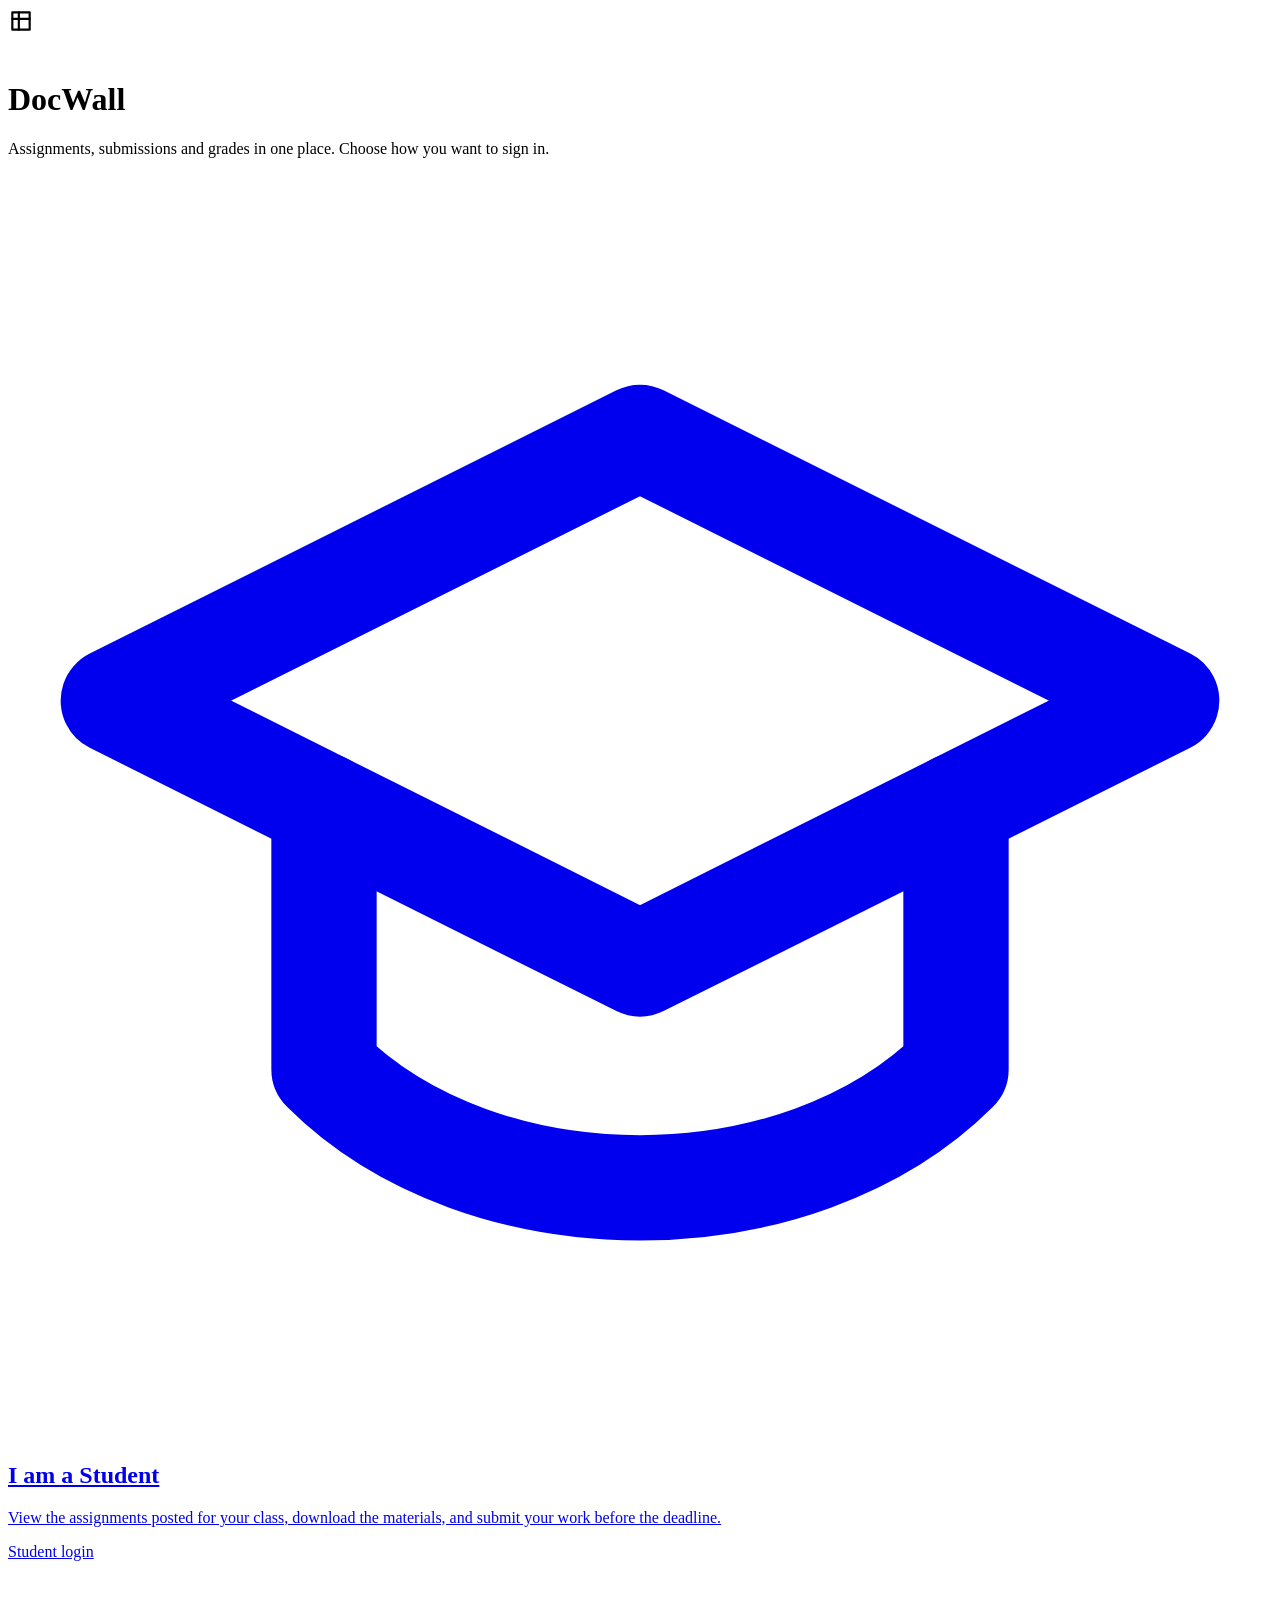
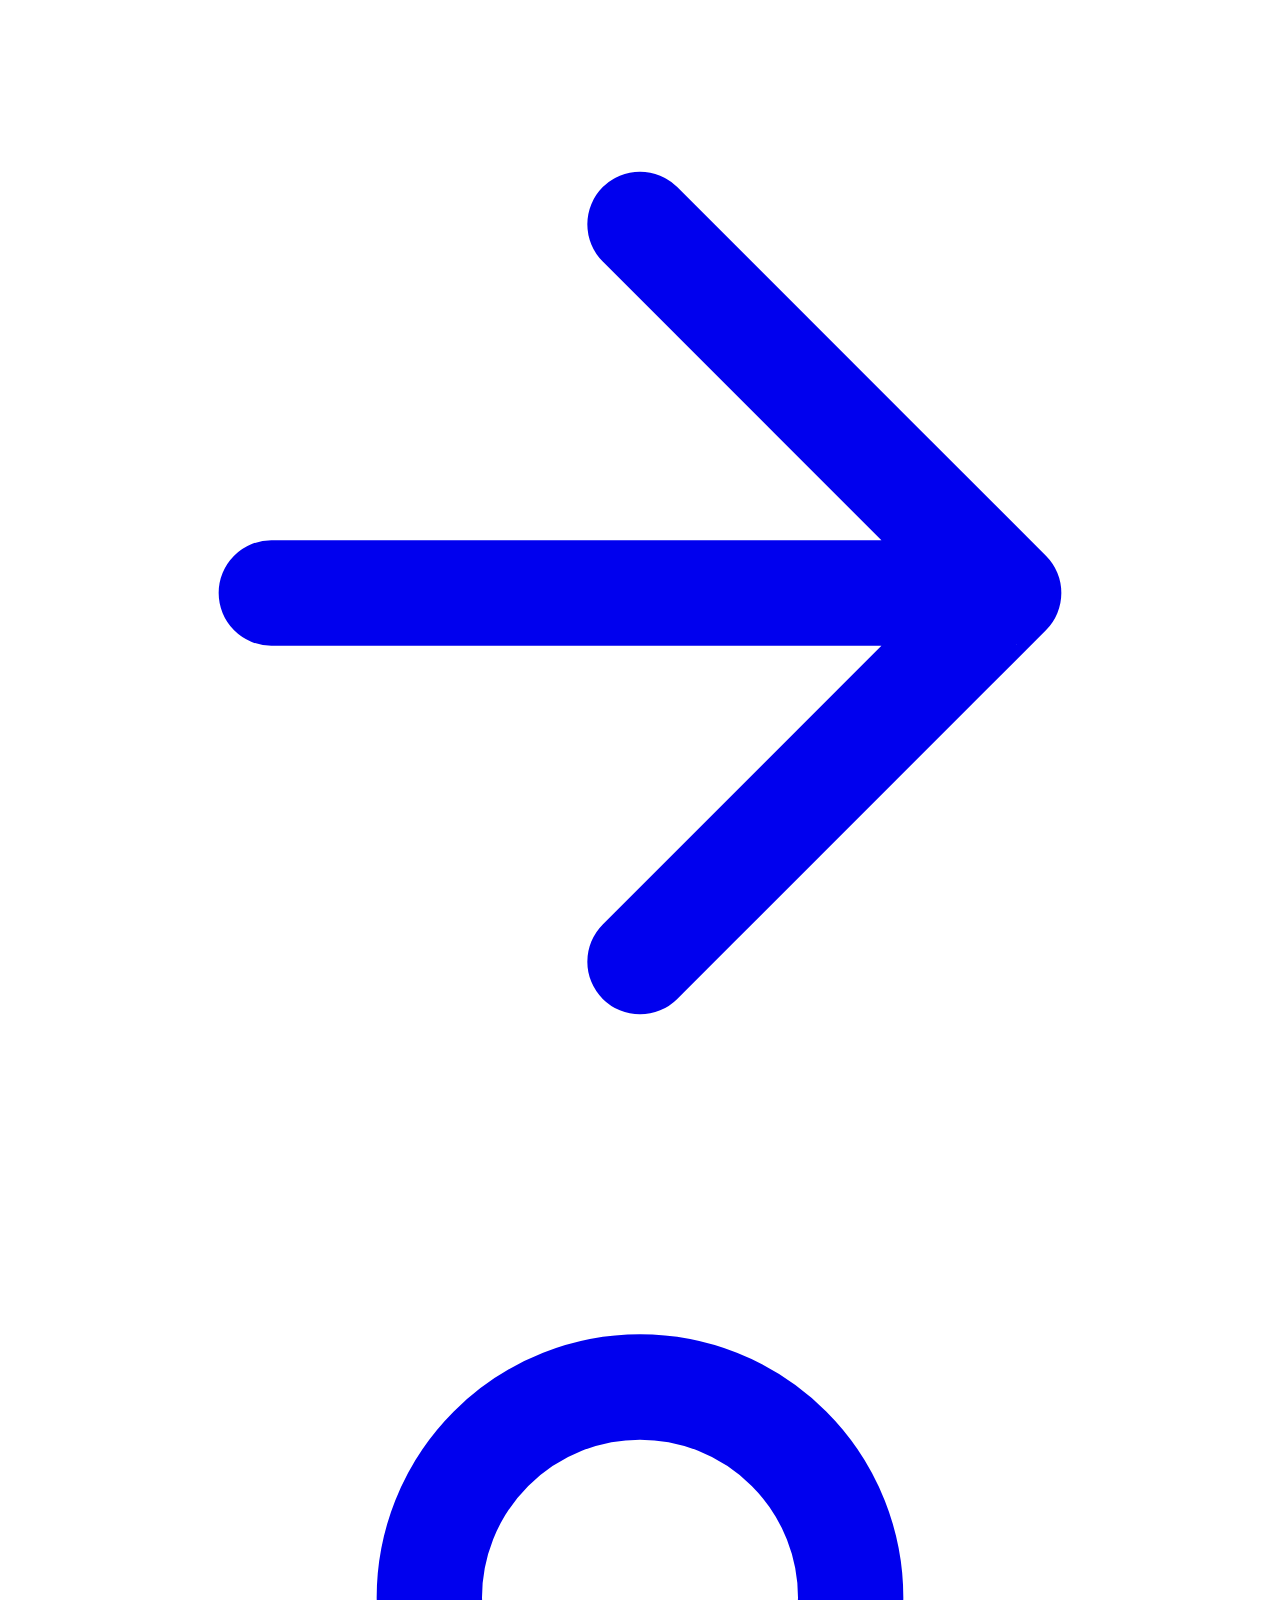
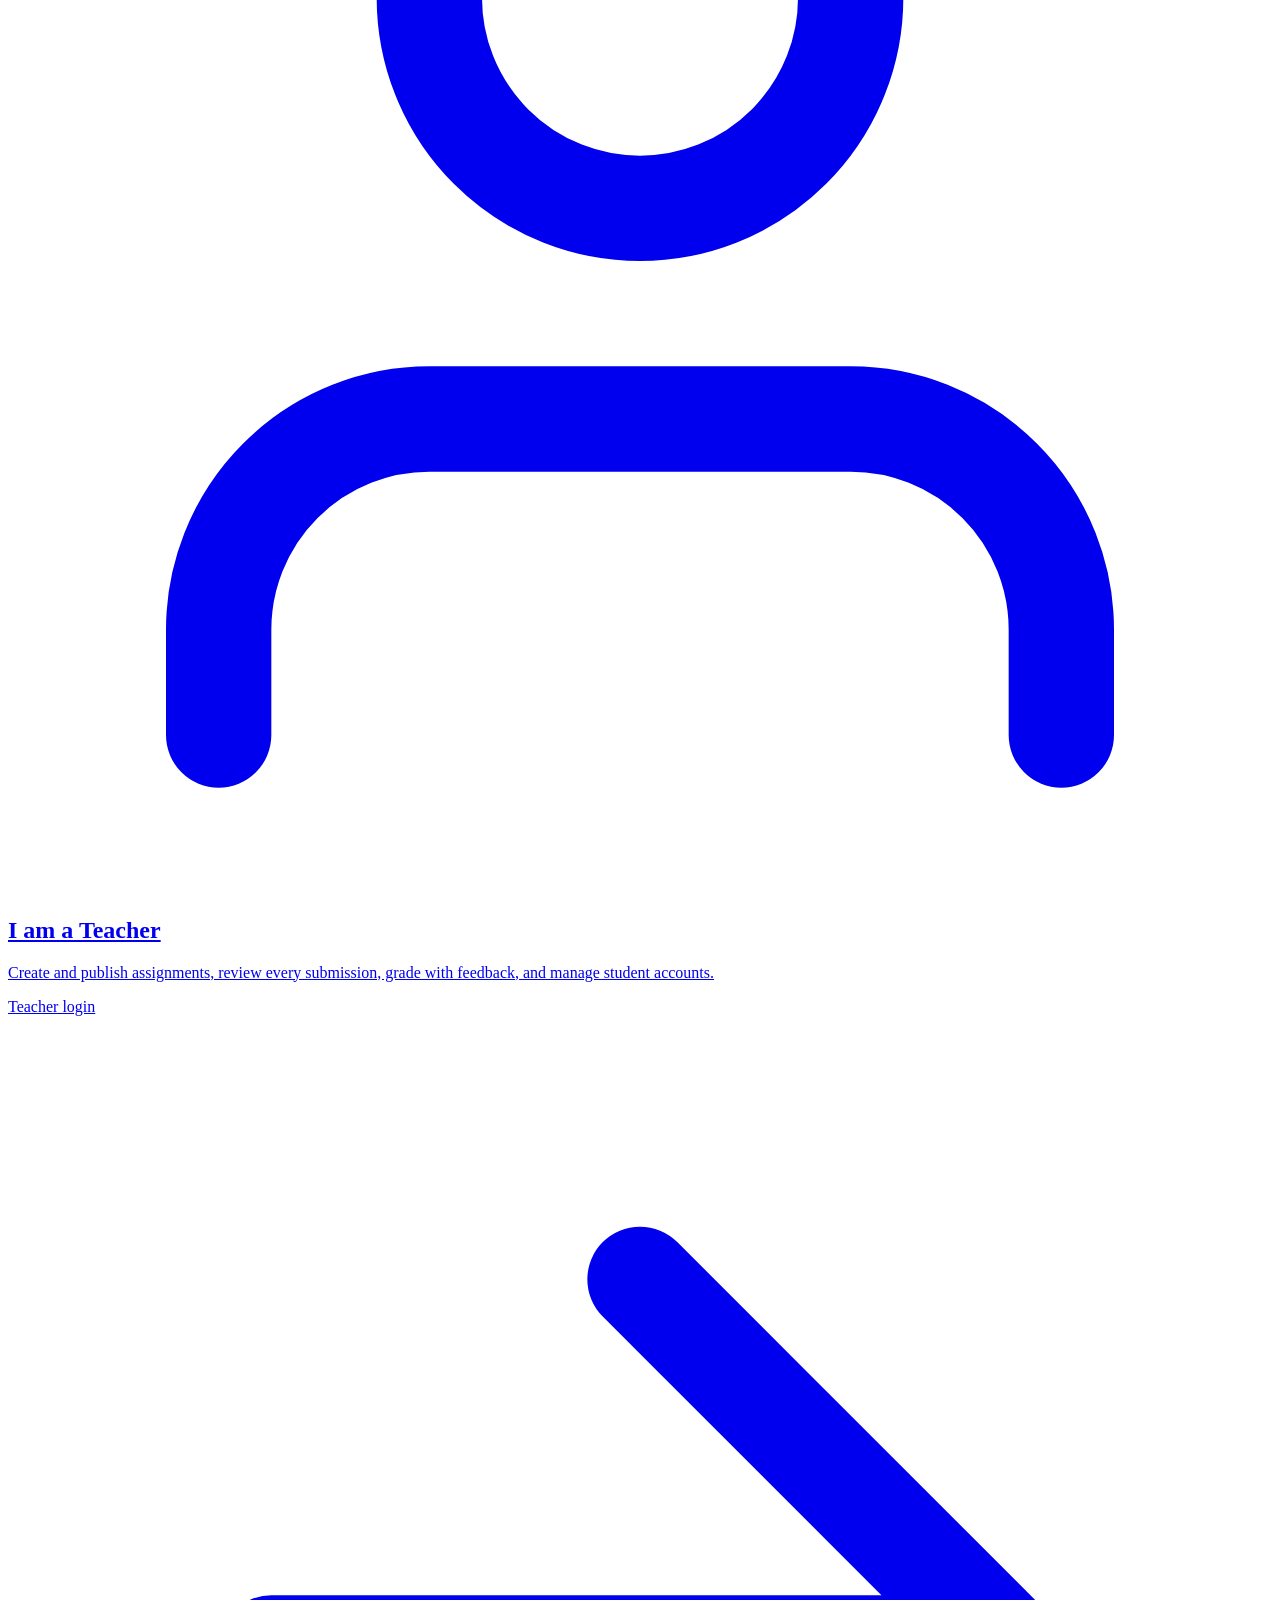
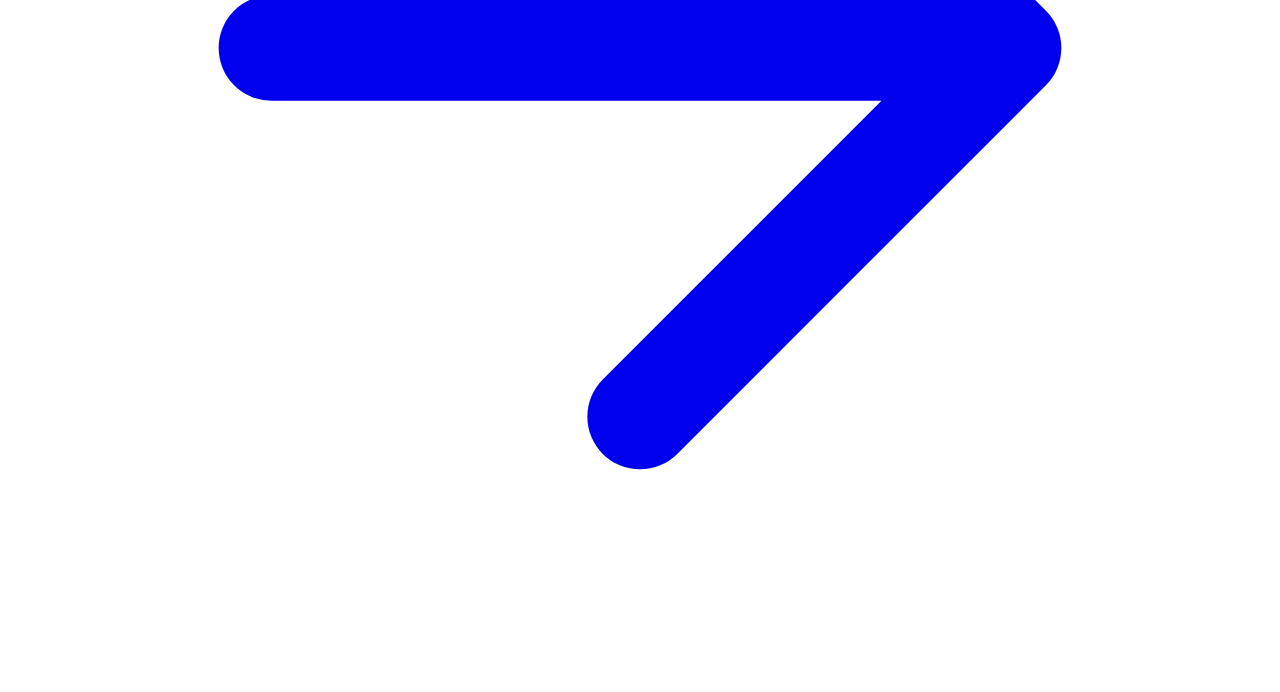
==== public/index.html @ 2116f7c8 "DocWall: college assignment portal with separate student and teacher portals Python standard-library" ====
<!doctype html>
<html lang="en">
<head>
  <meta charset="utf-8">
  <meta name="viewport" content="width=device-width, initial-scale=1">
  <title>DocWall · College Assignment Portal</title>
  <link rel="stylesheet" href="/css/styles.css">
</head>
<body>
  <main class="landing">
    <div class="landing-inner">
      <div class="brand" style="justify-content:center">
        <div class="brand-mark" style="width:52px;height:52px;border-radius:14px"><svg viewBox="0 0 24 24" width="26" height="26" fill="none" stroke="currentColor" stroke-width="2" stroke-linecap="round" stroke-linejoin="round"><path d="M4 4h16v16H4z"/><path d="M4 10h16M10 4v16"/></svg></div>
      </div>
      <h1>Doc<span style="color:var(--primary)">Wall</span></h1>
      <p class="lead" id="college">Assignments, submissions and grades in one place. Choose how you want to sign in.</p>
      <div class="roles">
        <a class="card role-card" href="/student/login">
          <div class="ico tint-blue"><svg viewBox="0 0 24 24" fill="none" stroke="currentColor" stroke-width="2" stroke-linecap="round" stroke-linejoin="round"><path d="M22 10L12 5 2 10l10 5 10-5z"/><path d="M6 12v5c3 3 9 3 12 0v-5"/></svg></div>
          <h2>I am a Student</h2>
          <p>View the assignments posted for your class, download the materials, and submit your work before the deadline.</p>
          <span class="go">Student login <svg viewBox="0 0 24 24" fill="none" stroke="currentColor" stroke-width="2" stroke-linecap="round" stroke-linejoin="round"><path d="M5 12h14M12 5l7 7-7 7"/></svg></span>
        </a>
        <a class="card role-card" href="/teacher/login">
          <div class="ico tint-violet"><svg viewBox="0 0 24 24" fill="none" stroke="currentColor" stroke-width="2" stroke-linecap="round" stroke-linejoin="round"><path d="M20 21v-2a4 4 0 0 0-4-4H8a4 4 0 0 0-4 4v2"/><circle cx="12" cy="7" r="4"/></svg></div>
          <h2>I am a Teacher</h2>
          <p>Create and publish assignments, review every submission, grade with feedback, and manage student accounts.</p>
          <span class="go" style="color:var(--violet)">Teacher login <svg viewBox="0 0 24 24" fill="none" stroke="currentColor" stroke-width="2" stroke-linecap="round" stroke-linejoin="round"><path d="M5 12h14M12 5l7 7-7 7"/></svg></span>
        </a>
      </div>
    </div>
  </main>
  <script>
    fetch('/api/config').then(r => r.json()).then(c => { if (c.college_name) document.title = c.college_name + ' · DocWall'; }).catch(() => {});
    fetch('/api/me').then(r => r.ok ? r.json() : null).then(d => { if (d && d.user) location.href = '/' + d.user.role; }).catch(() => {});
  </script>
</body>
</html>
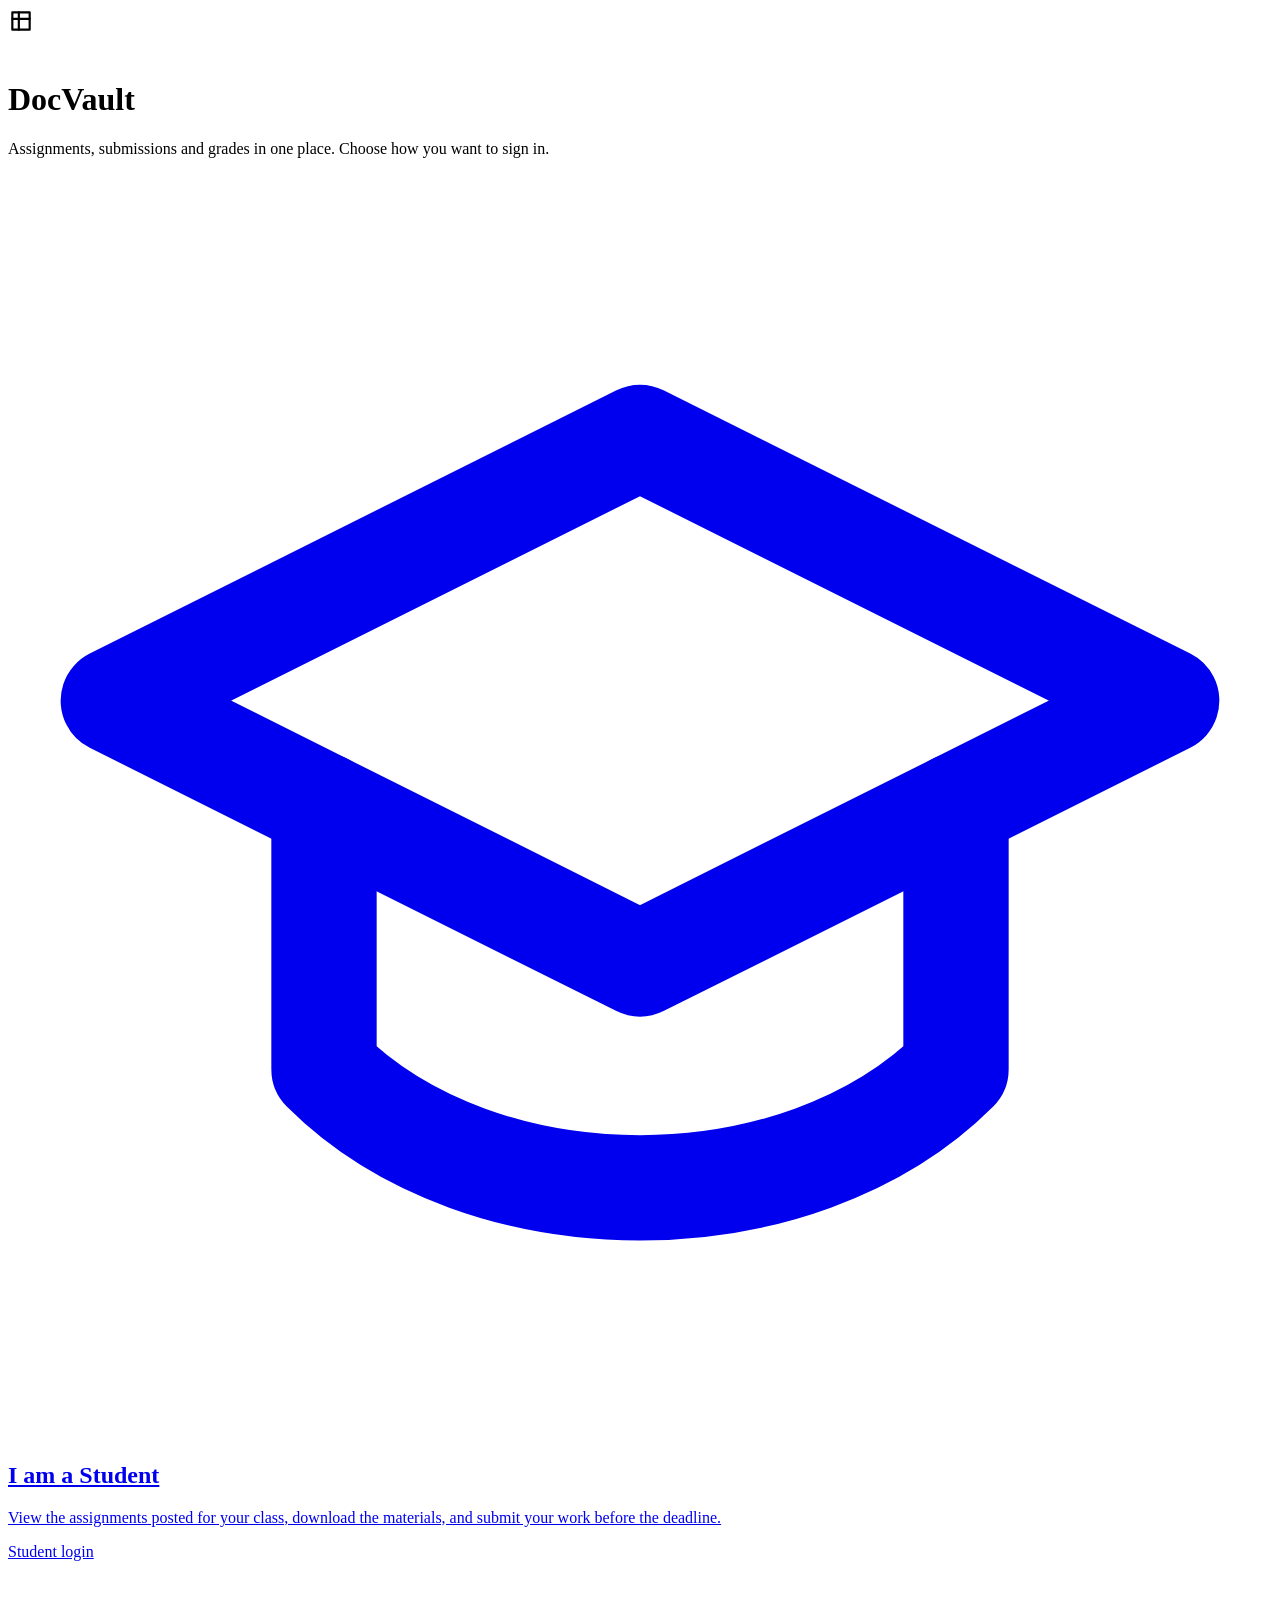
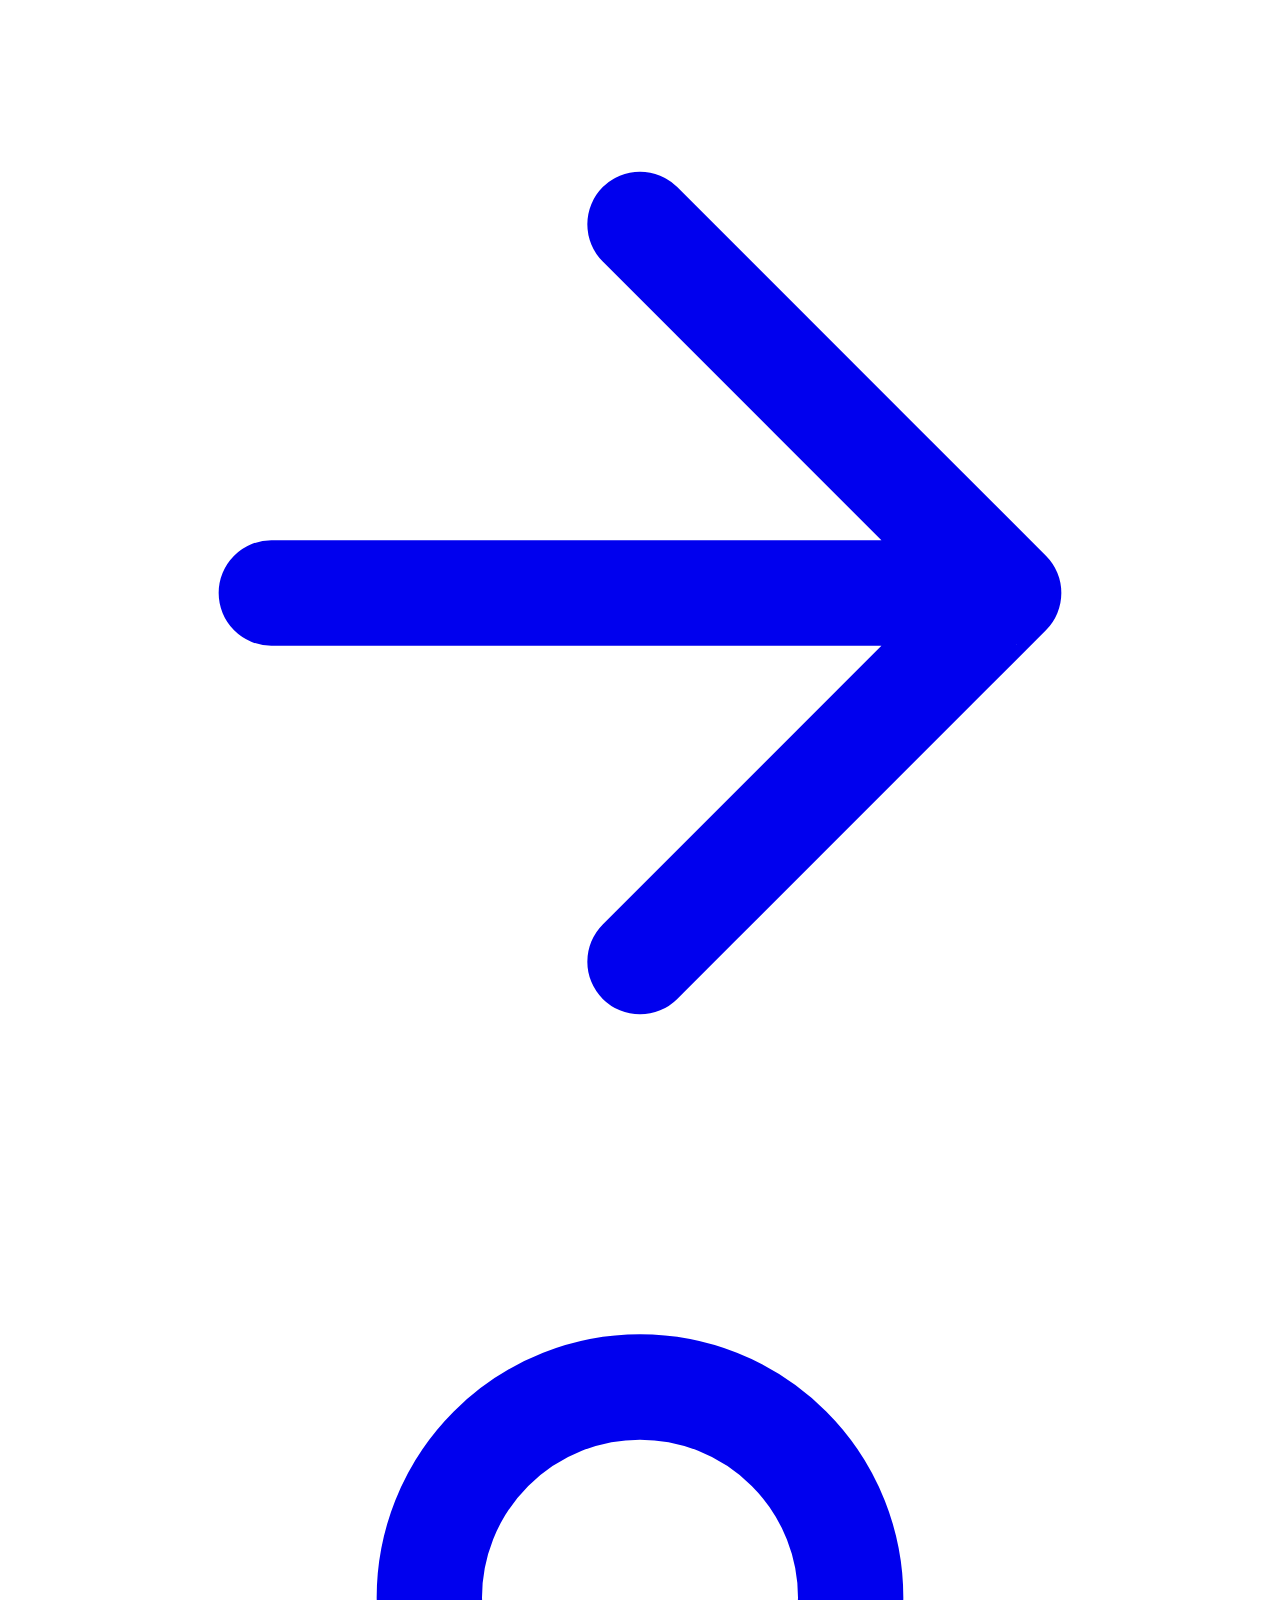
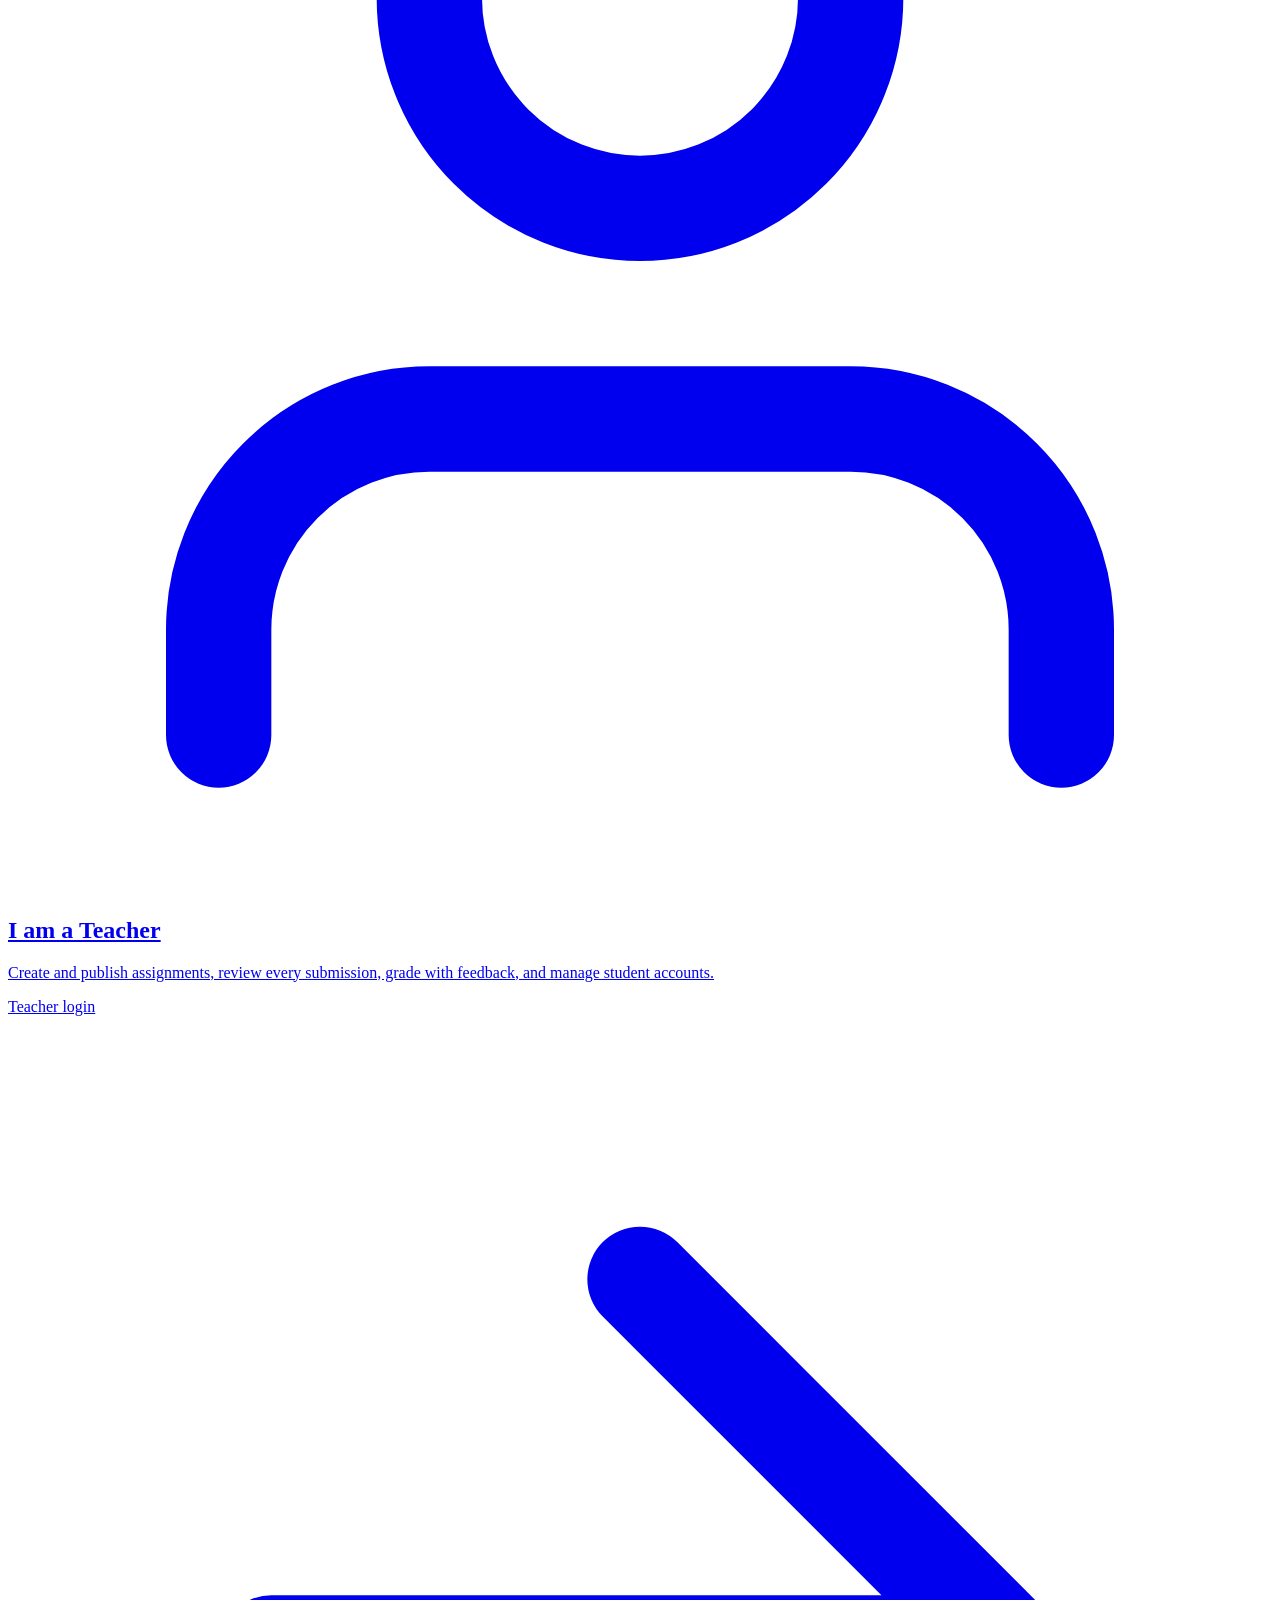
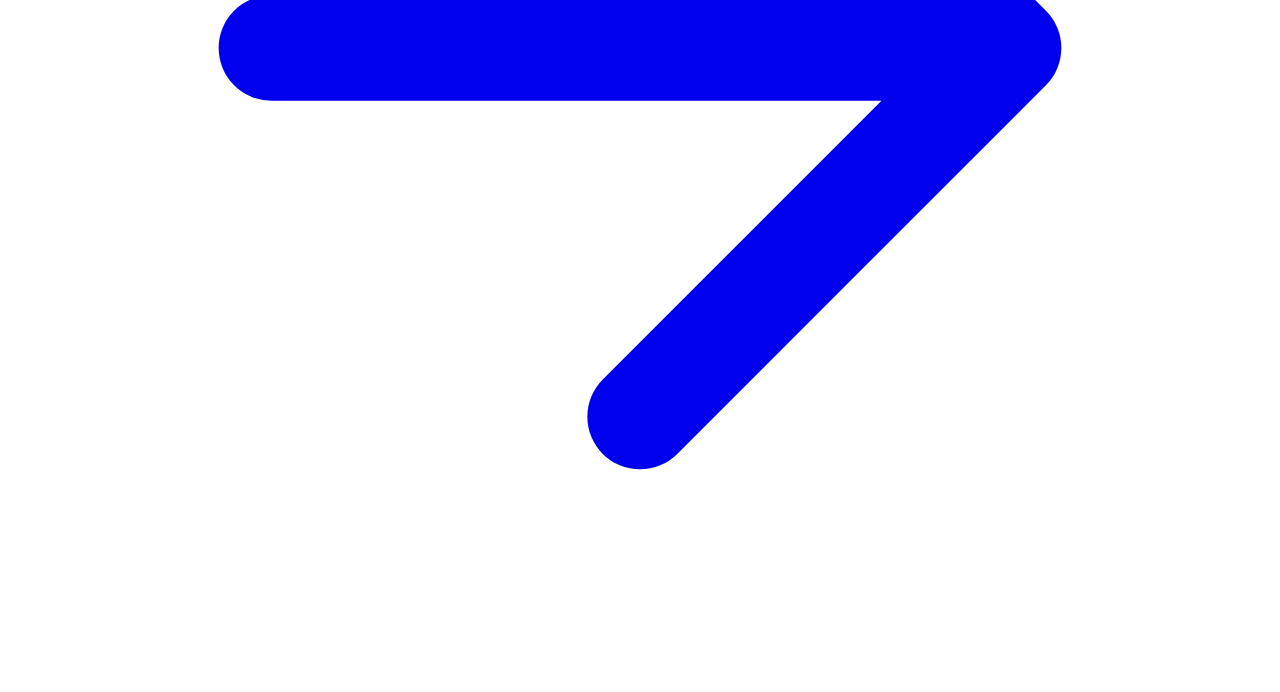
==== commit 37be59a7: "Rename the app to DocVault Visible name, page titles, logo, startup messages and docs now say DocVau" ====
--- a/public/index.html
+++ b/public/index.html
@@ -3,7 +3,7 @@
 <head>
   <meta charset="utf-8">
   <meta name="viewport" content="width=device-width, initial-scale=1">
-  <title>DocWall · College Assignment Portal</title>
+  <title>DocVault · College Assignment Portal</title>
   <link rel="stylesheet" href="/css/styles.css">
 </head>
 <body>
@@ -12,7 +12,7 @@
       <div class="brand" style="justify-content:center">
         <div class="brand-mark" style="width:52px;height:52px;border-radius:14px"><svg viewBox="0 0 24 24" width="26" height="26" fill="none" stroke="currentColor" stroke-width="2" stroke-linecap="round" stroke-linejoin="round"><path d="M4 4h16v16H4z"/><path d="M4 10h16M10 4v16"/></svg></div>
       </div>
-      <h1>Doc<span style="color:var(--primary)">Wall</span></h1>
+      <h1>Doc<span style="color:var(--primary)">Vault</span></h1>
       <p class="lead" id="college">Assignments, submissions and grades in one place. Choose how you want to sign in.</p>
       <div class="roles">
         <a class="card role-card" href="/student/login">
@@ -31,7 +31,7 @@
     </div>
   </main>
   <script>
-    fetch('/api/config').then(r => r.json()).then(c => { if (c.college_name) document.title = c.college_name + ' · DocWall'; }).catch(() => {});
+    fetch('/api/config').then(r => r.json()).then(c => { if (c.college_name) document.title = c.college_name + ' · DocVault'; }).catch(() => {});
     fetch('/api/me').then(r => r.ok ? r.json() : null).then(d => { if (d && d.user) location.href = '/' + d.user.role; }).catch(() => {});
   </script>
 </body>
